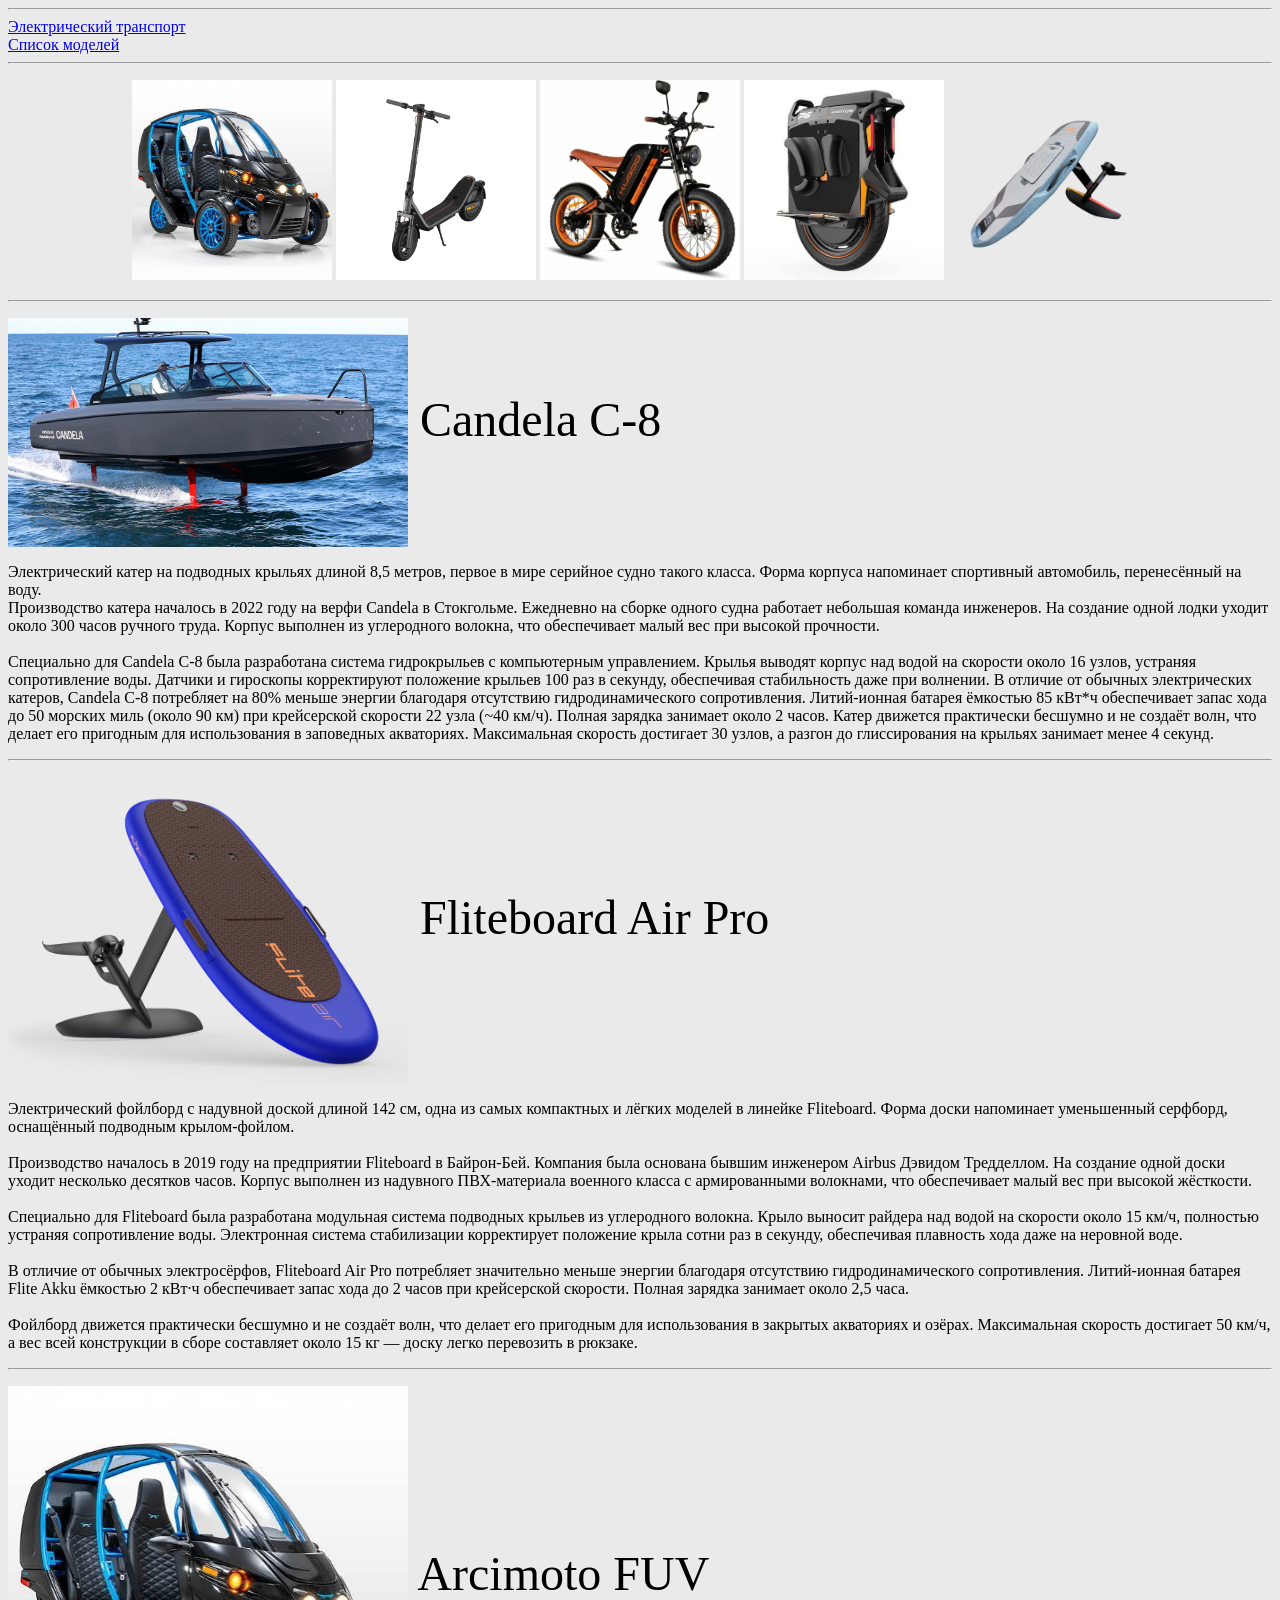
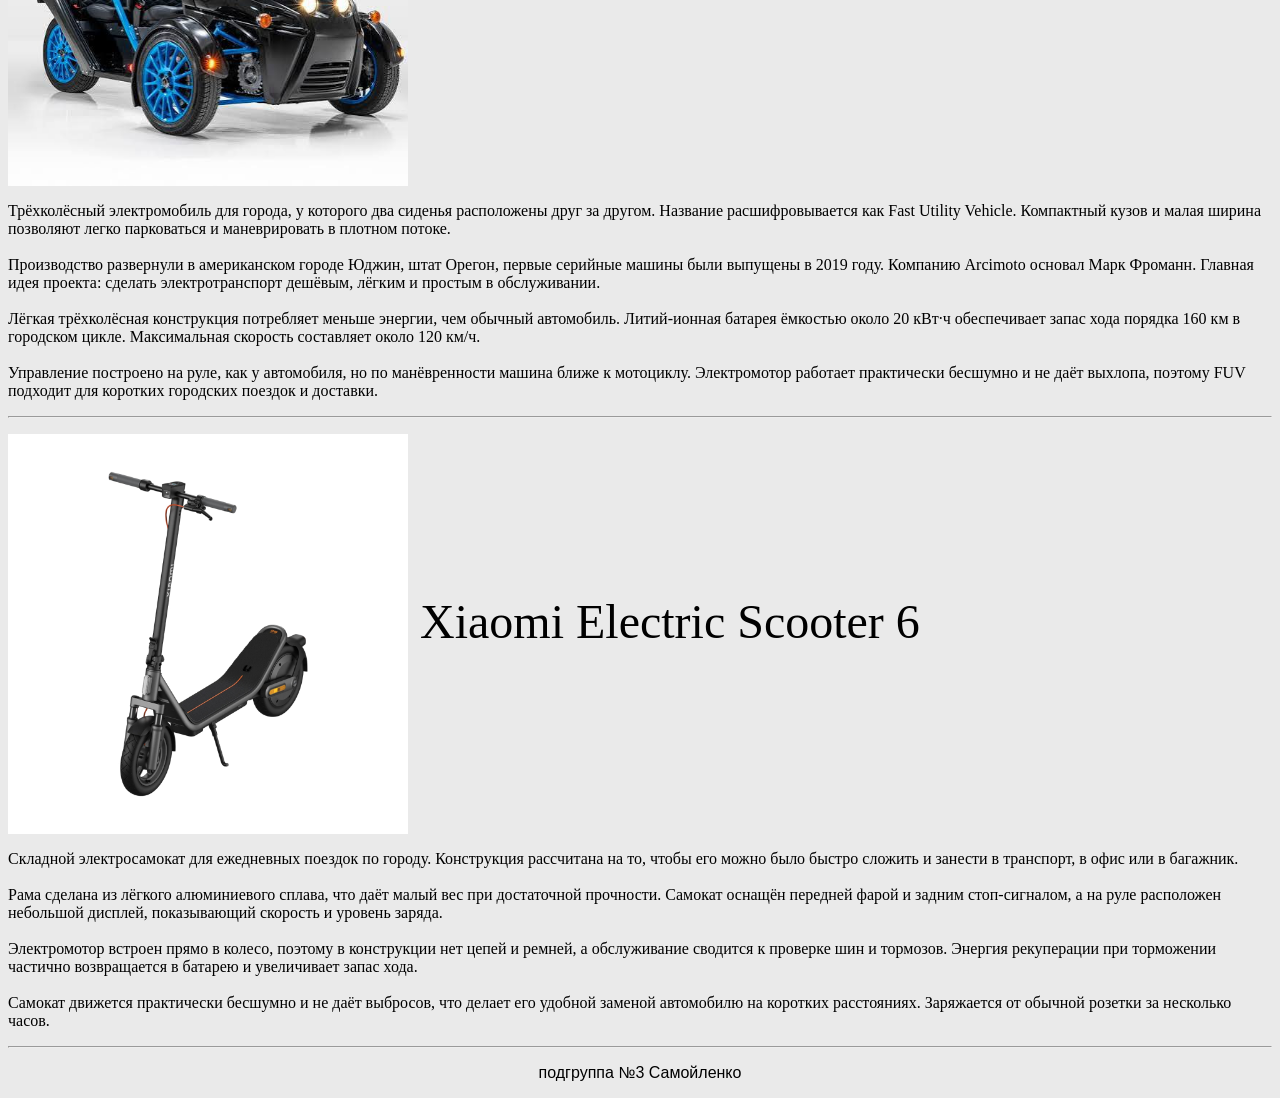
==== index.html @ b35c253e "validated pages and added a list" ====
<!--
главная страница включает (как минимум):
    раздел меню;
    раздел с рисунками (чтобы потом можно было сделать галерею);
    основное содержание (несколько блоков текста с картинками);
    Футер, в котором указать группу и фамилию разработчика (как минимум).
-->
<!DOCTYPE html>
<html lang="ru">
<head>
    <meta charset="UTF-8">
    <title>Electric vehicles</title>
</head>
<body bgcolor="#eaeaea" >
<!--        <a >-->

<hr>


<a href="index.html">Электрический транспорт</a><br>
<!--<a href="index.html"></a><br>-->
<a href="data.html">Список моделей</a><br>

<hr>

<p align="center">
    <a href="details_pages/Arcimoto%20FUV.html" ><img width="200" src="pictures/Arcimoto%20FUV.jpg" alt="Arcimoto FUV"></a>
    <a href="" ><img width="200" src="pictures/Xiaomi%20Electric%20Scooter%206.jpg" alt="Arcimoto FUV"></a>
    <a href="" ><img width="200" src="pictures/Kugoo%20kirin%20v6.jpg" alt="Arcimoto FUV"></a>
    <a href="" ><img width="200" src="pictures/inMOtion%20p6.jpg" alt="Arcimoto FUV"></a>
    <a href="" ><img width="200" src="pictures/WAYDOO%20FLYER%20EVO%20Pro%20Plus.png" alt="Arcimoto FUV"></a>
</p>

<hr>

<p align="justify">
    <img width="400" src="pictures/Candela_C-8.png" align="center" alt="funny boat"><font size="14"> Candela C-8</font>
</p>

<p align="left">
    Электрический катер на подводных крыльях длиной 8,5 метров, первое в мире серийное судно такого класса. Форма корпуса напоминает спортивный автомобиль, перенесённый на воду.<br>
Производство катера началось в 2022 году на верфи Candela в Стокгольме. Ежедневно на сборке одного судна работает небольшая команда инженеров. На создание одной лодки уходит около 300 часов ручного труда. Корпус выполнен из углеродного волокна, что обеспечивает малый вес при высокой прочности.

    <br><br>Специально для Candela C-8 была разработана система гидрокрыльев с компьютерным управлением. Крылья выводят корпус над водой на скорости около 16 узлов, устраняя сопротивление воды. Датчики и гироскопы корректируют положение крыльев 100 раз в секунду, обеспечивая стабильность даже при волнении.
В отличие от обычных электрических катеров, Candela C-8 потребляет на 80% меньше энергии благодаря отсутствию гидродинамического сопротивления. Литий-ионная батарея ёмкостью 85 кВт*ч обеспечивает запас хода до 50 морских миль (около 90 км) при крейсерской скорости 22 узла (~40 км/ч). Полная зарядка занимает около 2 часов.
Катер движется практически бесшумно и не создаёт волн, что делает его пригодным для использования в заповедных акваториях. Максимальная скорость достигает 30 узлов, а разгон до глиссирования на крыльях занимает менее 4 секунд.
</p>

<hr>

<p align="justify">
    <img width="400" src="pictures/Fliteboard_Air_Pro.png" align="center" alt="funny board"><font size="14"> Fliteboard Air Pro</font>
</p>

<p align="left" >
    Электрический фойлборд с надувной доской длиной 142 см, одна из самых компактных и лёгких моделей в линейке Fliteboard. Форма доски напоминает уменьшенный серфборд, оснащённый подводным крылом-фойлом. <br><br>
    Производство началось в 2019 году на предприятии Fliteboard в Байрон-Бей. Компания была основана бывшим инженером Airbus Дэвидом Тредделлом. На создание одной доски уходит несколько десятков часов. Корпус выполнен из надувного ПВХ-материала военного класса с армированными волокнами, что обеспечивает малый вес при высокой жёсткости.<br><br>
    Специально для Fliteboard была разработана модульная система подводных крыльев из углеродного волокна. Крыло выносит райдера над водой на скорости около 15 км/ч, полностью устраняя сопротивление воды. Электронная система стабилизации корректирует положение крыла сотни раз в секунду, обеспечивая плавность хода даже на неровной воде.<br><br>
    В отличие от обычных электросёрфов, Fliteboard Air Pro потребляет значительно меньше энергии благодаря отсутствию гидродинамического сопротивления. Литий-ионная батарея Flite Akku ёмкостью 2 кВт·ч обеспечивает запас хода до 2 часов при крейсерской скорости. Полная зарядка занимает около 2,5 часа.<br><br>
    Фойлборд движется практически бесшумно и не создаёт волн, что делает его пригодным для использования в закрытых акваториях и озёрах. Максимальная скорость достигает 50 км/ч, а вес всей конструкции в сборе составляет около 15 кг — доску легко перевозить в рюкзаке.<br>
</p>

<hr>

<p align="justify">
    <img width="400" src="pictures/Arcimoto%20FUV.jpg" align="center" alt="funny car"><font size="14"> Arcimoto FUV</font>
</p>

<p align="left">
    Трёхколёсный электромобиль для города, у которого два сиденья расположены друг за другом. Название расшифровывается как Fast Utility Vehicle. Компактный кузов и малая ширина позволяют легко парковаться и маневрировать в плотном потоке.<br><br>
    Производство развернули в американском городе Юджин, штат Орегон, первые серийные машины были выпущены в 2019 году. Компанию Arcimoto основал Марк Фроманн. Главная идея проекта: сделать электротранспорт дешёвым, лёгким и простым в обслуживании.<br><br>
    Лёгкая трёхколёсная конструкция потребляет меньше энергии, чем обычный автомобиль. Литий-ионная батарея ёмкостью около 20 кВт·ч обеспечивает запас хода порядка 160 км в городском цикле. Максимальная скорость составляет около 120 км/ч.<br><br>
    Управление построено на руле, как у автомобиля, но по манёвренности машина ближе к мотоциклу. Электромотор работает практически бесшумно и не даёт выхлопа, поэтому FUV подходит для коротких городских поездок и доставки.<br>
</p>

<hr>

<p align="justify">
    <img width="400" src="pictures/Xiaomi%20Electric%20Scooter%206.jpg" align="center" alt="funny thing"><font size="12"> Xiaomi Electric Scooter 6</font>
</p>

<p align="left">
    Складной электросамокат для ежедневных поездок по городу. Конструкция рассчитана на то, чтобы его можно было быстро сложить и занести в транспорт, в офис или в багажник.<br><br>
    Рама сделана из лёгкого алюминиевого сплава, что даёт малый вес при достаточной прочности. Самокат оснащён передней фарой и задним стоп-сигналом, а на руле расположен небольшой дисплей, показывающий скорость и уровень заряда.<br><br>
    Электромотор встроен прямо в колесо, поэтому в конструкции нет цепей и ремней, а обслуживание сводится к проверке шин и тормозов. Энергия рекуперации при торможении частично возвращается в батарею и увеличивает запас хода.<br><br>
    Самокат движется практически бесшумно и не даёт выбросов, что делает его удобной заменой автомобилю на коротких расстояниях. Заряжается от обычной розетки за несколько часов.<br>
</p>

<hr>

<footer>
    <p align="center"><font face="Arial"> подгруппа №3 Самойленко </font></p>
</footer>


</body>
</html>
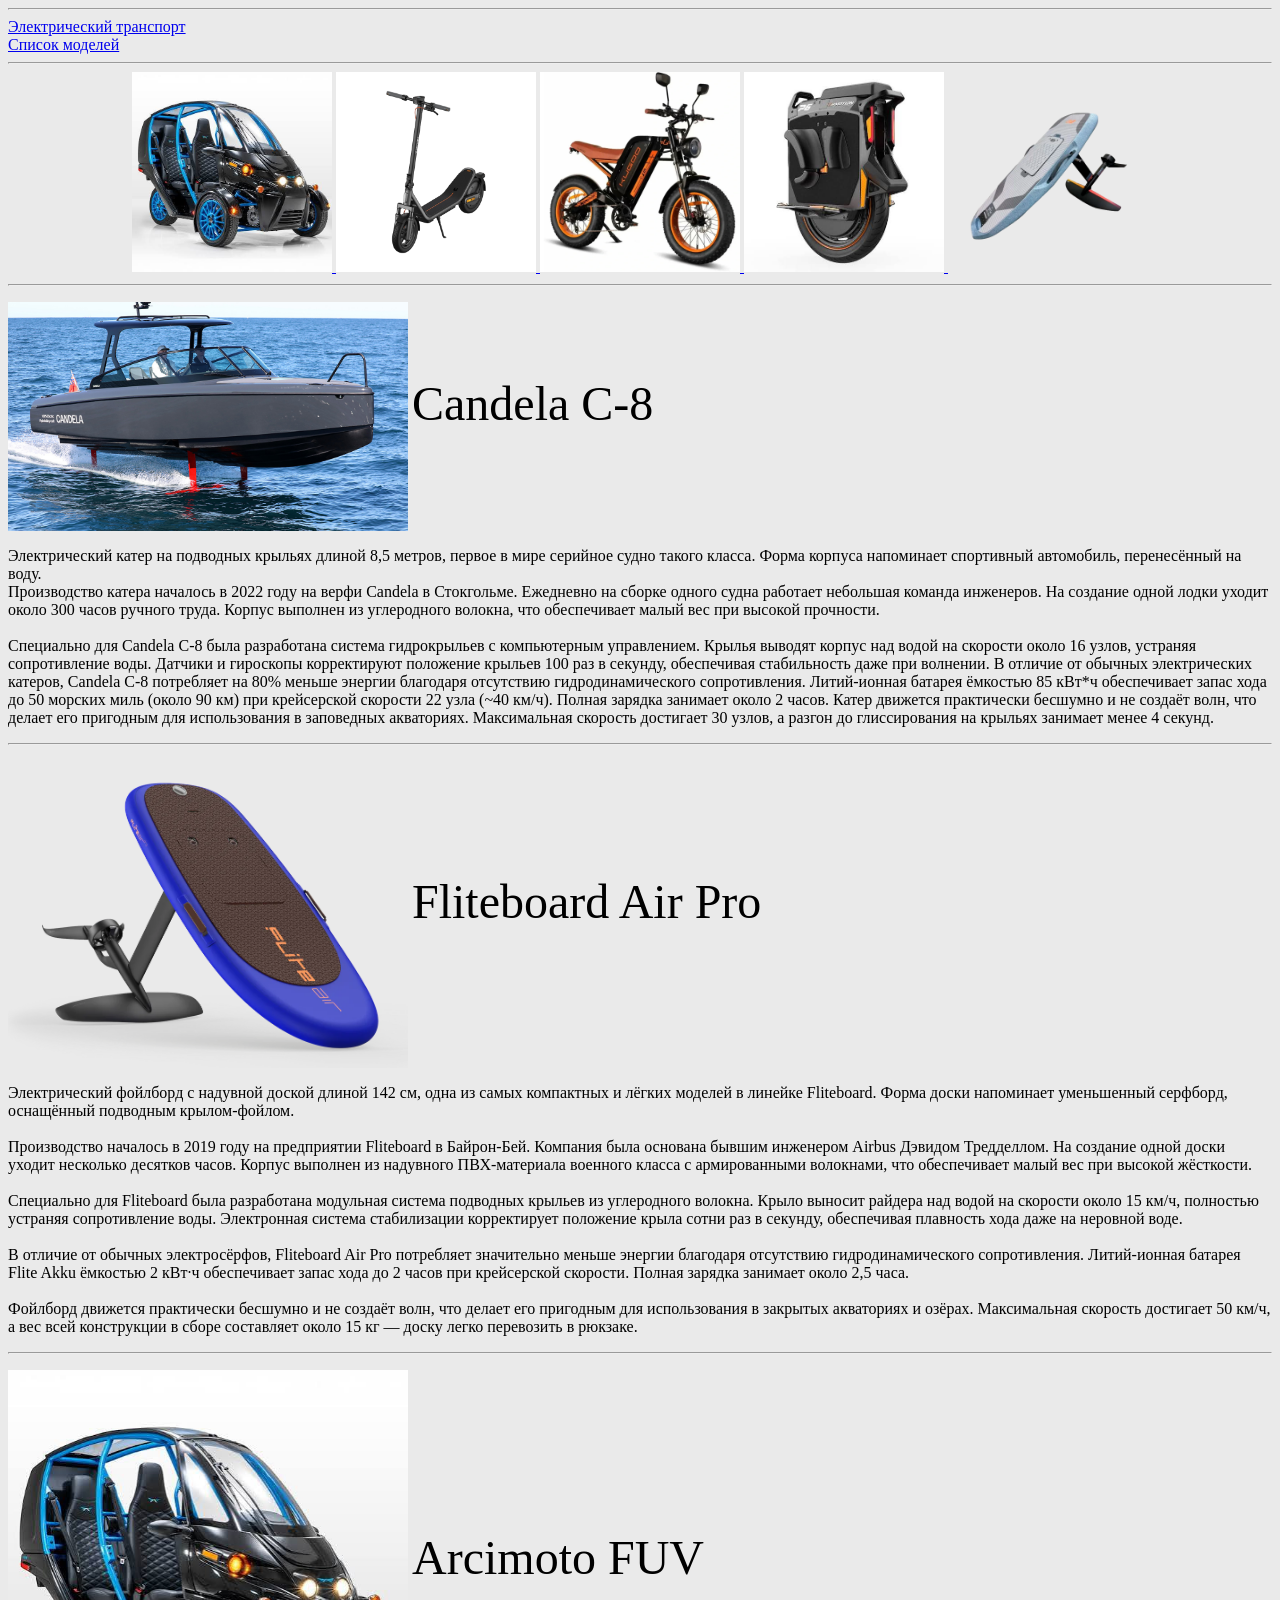
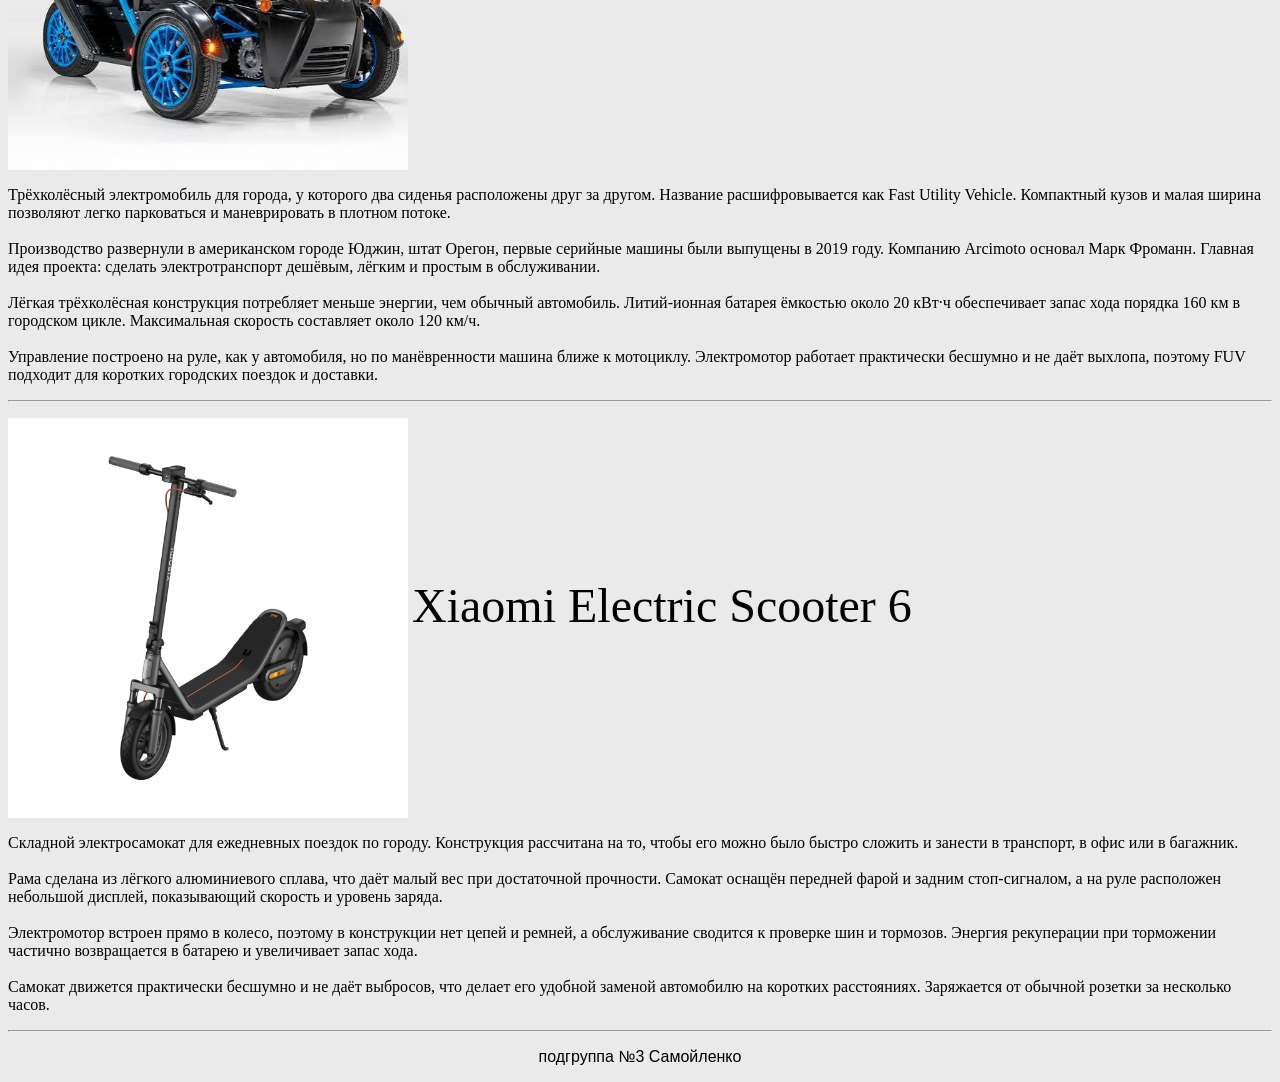
==== commit 92f02473: "done some fixes" ====
--- a/index.html
+++ b/index.html
@@ -7,89 +7,131 @@
 -->
 <!DOCTYPE html>
 <html lang="ru">
+
 <head>
     <meta charset="UTF-8">
     <title>Electric vehicles</title>
 </head>
-<body bgcolor="#eaeaea" >
-<!--        <a >-->
+
+<body bgcolor="#eaeaea">
+
+<hr>
+<a href="index.html">Электрический транспорт</a><br>
+<a href="data.html">Список моделей</a><br>
+<hr>
+
+<center>
+    <a href="details_pages/Arcimoto%20FUV.html">
+        <img src="pictures/Arcimoto%20FUV.jpg" alt="Arcimoto FUV" width="200">
+    </a>
+    <a href="#">
+        <img src="pictures/Xiaomi%20Electric%20Scooter%206.jpg" alt="Arcimoto FUV" width="200">
+    </a>
+    <a href="#">
+        <img src="pictures/Kugoo%20kirin%20v6.jpg" alt="Arcimoto FUV" width="200">
+    </a>
+    <a href="#">
+        <img src="pictures/inMOtion%20p6.jpg" alt="Arcimoto FUV" width="200">
+    </a>
+    <a href="#">
+        <img src="pictures/WAYDOO%20FLYER%20EVO%20Pro%20Plus.png" alt="Arcimoto FUV" width="200">
+    </a>
+</center>
 
 <hr>
 
+<p align="justify">
+    <img src="pictures/Candela_C-8.png" align="center" alt="funny boat" width="400">
+    <font size="14"> Candela C-8</font>
+</p>
 
-<a href="index.html">Электрический транспорт</a><br>
-<!--<a href="index.html"></a><br>-->
-<a href="data.html">Список моделей</a><br>
+<p>
+    Электрический катер на подводных крыльях длиной 8,5 метров, первое в мире серийное судно такого класса. Форма
+    корпуса напоминает спортивный автомобиль, перенесённый на воду.<br>
+    Производство катера началось в 2022 году на верфи Candela в Стокгольме. Ежедневно на сборке одного судна работает
+    небольшая команда инженеров. На создание одной лодки уходит около 300 часов ручного труда. Корпус выполнен из
+    углеродного волокна, что обеспечивает малый вес при высокой прочности.
 
-<hr>
-
-<p align="center">
-    <a href="details_pages/Arcimoto%20FUV.html" ><img width="200" src="pictures/Arcimoto%20FUV.jpg" alt="Arcimoto FUV"></a>
-    <a href="" ><img width="200" src="pictures/Xiaomi%20Electric%20Scooter%206.jpg" alt="Arcimoto FUV"></a>
-    <a href="" ><img width="200" src="pictures/Kugoo%20kirin%20v6.jpg" alt="Arcimoto FUV"></a>
-    <a href="" ><img width="200" src="pictures/inMOtion%20p6.jpg" alt="Arcimoto FUV"></a>
-    <a href="" ><img width="200" src="pictures/WAYDOO%20FLYER%20EVO%20Pro%20Plus.png" alt="Arcimoto FUV"></a>
+    <br><br>Специально для Candela C-8 была разработана система гидрокрыльев с компьютерным управлением. Крылья выводят
+    корпус над водой на скорости около 16 узлов, устраняя сопротивление воды. Датчики и гироскопы корректируют положение
+    крыльев 100 раз в секунду, обеспечивая стабильность даже при волнении.
+    В отличие от обычных электрических катеров, Candela C-8 потребляет на 80% меньше энергии благодаря отсутствию
+    гидродинамического сопротивления. Литий-ионная батарея ёмкостью 85 кВт*ч обеспечивает запас хода до 50 морских миль
+    (около 90 км) при крейсерской скорости 22 узла (~40 км/ч). Полная зарядка занимает около 2 часов.
+    Катер движется практически бесшумно и не создаёт волн, что делает его пригодным для использования в заповедных
+    акваториях. Максимальная скорость достигает 30 узлов, а разгон до глиссирования на крыльях занимает менее 4 секунд.
 </p>
 
 <hr>
 
 <p align="justify">
-    <img width="400" src="pictures/Candela_C-8.png" align="center" alt="funny boat"><font size="14"> Candela C-8</font>
+    <img src="pictures/Fliteboard_Air_Pro.png" align="center" alt="funny board" width="400">
+    <font size="14"> Fliteboard Air Pro</font>
 </p>
 
-<p align="left">
-    Электрический катер на подводных крыльях длиной 8,5 метров, первое в мире серийное судно такого класса. Форма корпуса напоминает спортивный автомобиль, перенесённый на воду.<br>
-Производство катера началось в 2022 году на верфи Candela в Стокгольме. Ежедневно на сборке одного судна работает небольшая команда инженеров. На создание одной лодки уходит около 300 часов ручного труда. Корпус выполнен из углеродного волокна, что обеспечивает малый вес при высокой прочности.
-
-    <br><br>Специально для Candela C-8 была разработана система гидрокрыльев с компьютерным управлением. Крылья выводят корпус над водой на скорости около 16 узлов, устраняя сопротивление воды. Датчики и гироскопы корректируют положение крыльев 100 раз в секунду, обеспечивая стабильность даже при волнении.
-В отличие от обычных электрических катеров, Candela C-8 потребляет на 80% меньше энергии благодаря отсутствию гидродинамического сопротивления. Литий-ионная батарея ёмкостью 85 кВт*ч обеспечивает запас хода до 50 морских миль (около 90 км) при крейсерской скорости 22 узла (~40 км/ч). Полная зарядка занимает около 2 часов.
-Катер движется практически бесшумно и не создаёт волн, что делает его пригодным для использования в заповедных акваториях. Максимальная скорость достигает 30 узлов, а разгон до глиссирования на крыльях занимает менее 4 секунд.
+<p>
+    Электрический фойлборд с надувной доской длиной 142 см, одна из самых компактных и лёгких моделей в линейке
+    Fliteboard. Форма доски напоминает уменьшенный серфборд, оснащённый подводным крылом-фойлом. <br><br>
+    Производство началось в 2019 году на предприятии Fliteboard в Байрон-Бей. Компания была основана бывшим инженером
+    Airbus Дэвидом Тредделлом. На создание одной доски уходит несколько десятков часов. Корпус выполнен из надувного
+    ПВХ-материала военного класса с армированными волокнами, что обеспечивает малый вес при высокой жёсткости.<br><br>
+    Специально для Fliteboard была разработана модульная система подводных крыльев из углеродного волокна. Крыло выносит
+    райдера над водой на скорости около 15 км/ч, полностью устраняя сопротивление воды. Электронная система стабилизации
+    корректирует положение крыла сотни раз в секунду, обеспечивая плавность хода даже на неровной воде.<br><br>
+    В отличие от обычных электросёрфов, Fliteboard Air Pro потребляет значительно меньше энергии благодаря отсутствию
+    гидродинамического сопротивления. Литий-ионная батарея Flite Akku ёмкостью 2 кВт·ч обеспечивает запас хода до 2
+    часов при крейсерской скорости. Полная зарядка занимает около 2,5 часа.<br><br>
+    Фойлборд движется практически бесшумно и не создаёт волн, что делает его пригодным для использования в закрытых
+    акваториях и озёрах. Максимальная скорость достигает 50 км/ч, а вес всей конструкции в сборе составляет около 15 кг
+    — доску легко перевозить в рюкзаке.<br>
 </p>
 
 <hr>
 
 <p align="justify">
-    <img width="400" src="pictures/Fliteboard_Air_Pro.png" align="center" alt="funny board"><font size="14"> Fliteboard Air Pro</font>
+    <img src="pictures/Arcimoto%20FUV.jpg" align="center" alt="funny car" width="400">
+    <font size="14"> Arcimoto FUV</font>
 </p>
 
-<p align="left" >
-    Электрический фойлборд с надувной доской длиной 142 см, одна из самых компактных и лёгких моделей в линейке Fliteboard. Форма доски напоминает уменьшенный серфборд, оснащённый подводным крылом-фойлом. <br><br>
-    Производство началось в 2019 году на предприятии Fliteboard в Байрон-Бей. Компания была основана бывшим инженером Airbus Дэвидом Тредделлом. На создание одной доски уходит несколько десятков часов. Корпус выполнен из надувного ПВХ-материала военного класса с армированными волокнами, что обеспечивает малый вес при высокой жёсткости.<br><br>
-    Специально для Fliteboard была разработана модульная система подводных крыльев из углеродного волокна. Крыло выносит райдера над водой на скорости около 15 км/ч, полностью устраняя сопротивление воды. Электронная система стабилизации корректирует положение крыла сотни раз в секунду, обеспечивая плавность хода даже на неровной воде.<br><br>
-    В отличие от обычных электросёрфов, Fliteboard Air Pro потребляет значительно меньше энергии благодаря отсутствию гидродинамического сопротивления. Литий-ионная батарея Flite Akku ёмкостью 2 кВт·ч обеспечивает запас хода до 2 часов при крейсерской скорости. Полная зарядка занимает около 2,5 часа.<br><br>
-    Фойлборд движется практически бесшумно и не создаёт волн, что делает его пригодным для использования в закрытых акваториях и озёрах. Максимальная скорость достигает 50 км/ч, а вес всей конструкции в сборе составляет около 15 кг — доску легко перевозить в рюкзаке.<br>
+<p>
+    Трёхколёсный электромобиль для города, у которого два сиденья расположены друг за другом. Название расшифровывается
+    как Fast Utility Vehicle. Компактный кузов и малая ширина позволяют легко парковаться и маневрировать в плотном
+    потоке.<br><br>
+    Производство развернули в американском городе Юджин, штат Орегон, первые серийные машины были выпущены в 2019 году.
+    Компанию Arcimoto основал Марк Фроманн. Главная идея проекта: сделать электротранспорт дешёвым, лёгким и простым в
+    обслуживании.<br><br>
+    Лёгкая трёхколёсная конструкция потребляет меньше энергии, чем обычный автомобиль. Литий-ионная батарея ёмкостью
+    около 20 кВт·ч обеспечивает запас хода порядка 160 км в городском цикле. Максимальная скорость составляет около 120
+    км/ч.<br><br>
+    Управление построено на руле, как у автомобиля, но по манёвренности машина ближе к мотоциклу. Электромотор работает
+    практически бесшумно и не даёт выхлопа, поэтому FUV подходит для коротких городских поездок и доставки.<br>
 </p>
 
 <hr>
 
 <p align="justify">
-    <img width="400" src="pictures/Arcimoto%20FUV.jpg" align="center" alt="funny car"><font size="14"> Arcimoto FUV</font>
+    <img src="pictures/Xiaomi%20Electric%20Scooter%206.jpg" align="center" alt="funny thing" width="400">
+    <font size="12"> Xiaomi Electric Scooter 6</font>
 </p>
 
-<p align="left">
-    Трёхколёсный электромобиль для города, у которого два сиденья расположены друг за другом. Название расшифровывается как Fast Utility Vehicle. Компактный кузов и малая ширина позволяют легко парковаться и маневрировать в плотном потоке.<br><br>
-    Производство развернули в американском городе Юджин, штат Орегон, первые серийные машины были выпущены в 2019 году. Компанию Arcimoto основал Марк Фроманн. Главная идея проекта: сделать электротранспорт дешёвым, лёгким и простым в обслуживании.<br><br>
-    Лёгкая трёхколёсная конструкция потребляет меньше энергии, чем обычный автомобиль. Литий-ионная батарея ёмкостью около 20 кВт·ч обеспечивает запас хода порядка 160 км в городском цикле. Максимальная скорость составляет около 120 км/ч.<br><br>
-    Управление построено на руле, как у автомобиля, но по манёвренности машина ближе к мотоциклу. Электромотор работает практически бесшумно и не даёт выхлопа, поэтому FUV подходит для коротких городских поездок и доставки.<br>
-</p>
-
-<hr>
-
-<p align="justify">
-    <img width="400" src="pictures/Xiaomi%20Electric%20Scooter%206.jpg" align="center" alt="funny thing"><font size="12"> Xiaomi Electric Scooter 6</font>
-</p>
-
-<p align="left">
-    Складной электросамокат для ежедневных поездок по городу. Конструкция рассчитана на то, чтобы его можно было быстро сложить и занести в транспорт, в офис или в багажник.<br><br>
-    Рама сделана из лёгкого алюминиевого сплава, что даёт малый вес при достаточной прочности. Самокат оснащён передней фарой и задним стоп-сигналом, а на руле расположен небольшой дисплей, показывающий скорость и уровень заряда.<br><br>
-    Электромотор встроен прямо в колесо, поэтому в конструкции нет цепей и ремней, а обслуживание сводится к проверке шин и тормозов. Энергия рекуперации при торможении частично возвращается в батарею и увеличивает запас хода.<br><br>
-    Самокат движется практически бесшумно и не даёт выбросов, что делает его удобной заменой автомобилю на коротких расстояниях. Заряжается от обычной розетки за несколько часов.<br>
+<p>
+    Складной электросамокат для ежедневных поездок по городу. Конструкция рассчитана на то, чтобы его можно было быстро
+    сложить и занести в транспорт, в офис или в багажник.<br><br>
+    Рама сделана из лёгкого алюминиевого сплава, что даёт малый вес при достаточной прочности. Самокат оснащён передней
+    фарой и задним стоп-сигналом, а на руле расположен небольшой дисплей, показывающий скорость и уровень
+    заряда.<br><br>
+    Электромотор встроен прямо в колесо, поэтому в конструкции нет цепей и ремней, а обслуживание сводится к проверке
+    шин и тормозов. Энергия рекуперации при торможении частично возвращается в батарею и увеличивает запас хода.<br><br>
+    Самокат движется практически бесшумно и не даёт выбросов, что делает его удобной заменой автомобилю на коротких
+    расстояниях. Заряжается от обычной розетки за несколько часов.<br>
 </p>
 
 <hr>
 
 <footer>
-    <p align="center"><font face="Arial"> подгруппа №3 Самойленко </font></p>
+    <p align="center">
+        <font face="Arial"> подгруппа №3 Самойленко </font>
+    </p>
 </footer>
 
 
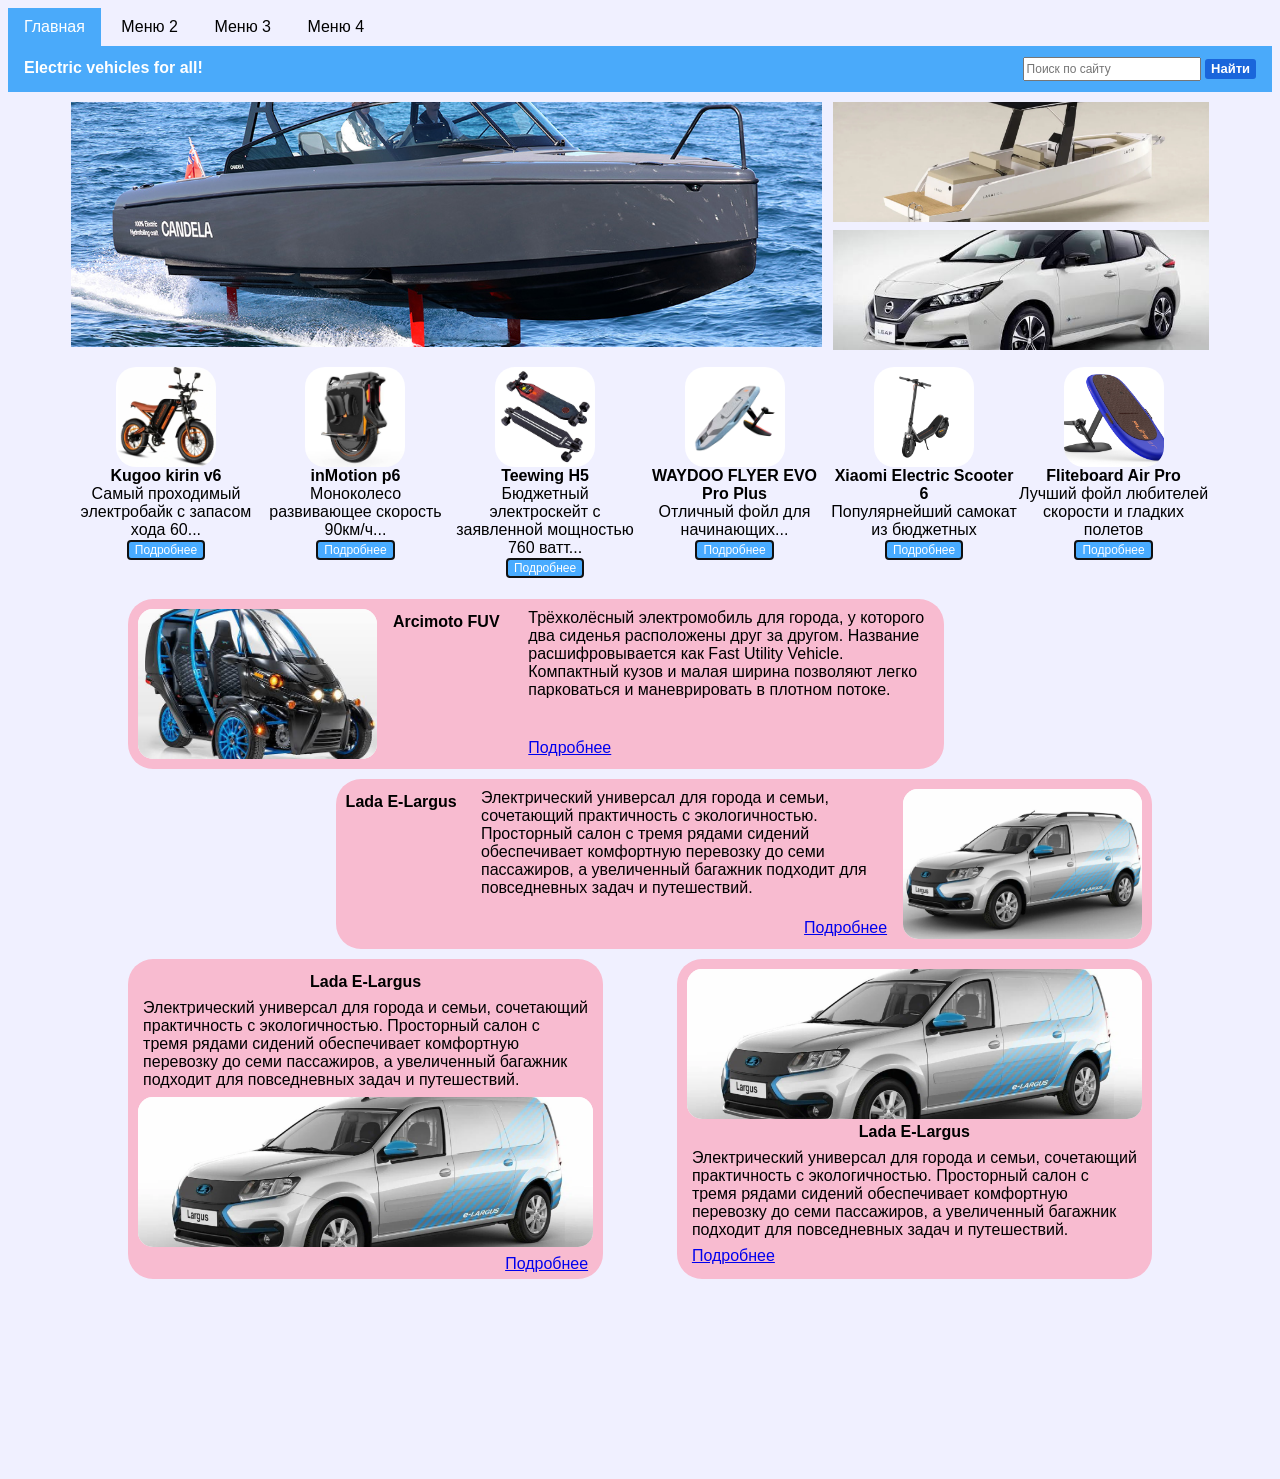
==== commit e04edbab: "forked succesfully..?" ====
--- a/index.html
+++ b/index.html
@@ -1,139 +1,140 @@
-<!--
-главная страница включает (как минимум):
-    раздел меню;
-    раздел с рисунками (чтобы потом можно было сделать галерею);
-    основное содержание (несколько блоков текста с картинками);
-    Футер, в котором указать группу и фамилию разработчика (как минимум).
--->
 <!DOCTYPE html>
 <html lang="ru">
-
 <head>
     <meta charset="UTF-8">
-    <title>Electric vehicles</title>
+    <title>Макет страницы</title>
+    <link rel="stylesheet" href="styles.css">
+
 </head>
+<body>
 
-<body bgcolor="#eaeaea">
+<ul class="tabs">
+    <li class="active">Главная</li>
+    <li>Меню 2</li>
+    <li>Меню 3</li>
+    <li>Меню 4</li>
+</ul>
 
-<hr>
-<a href="index.html">Электрический транспорт</a><br>
-<a href="data.html">Список моделей</a><br>
-<hr>
+<div class="header">
+    <div class="logo">Electric vehicles for all!</div>
+    <div class="search">
+        <input type="text" placeholder="Поиск по сайту">
+        <button>Найти</button>
+    </div>
+</div>
 
-<center>
-    <a href="details_pages/Arcimoto%20FUV.html">
-        <img src="pictures/Arcimoto%20FUV.jpg" alt="Arcimoto FUV" width="200">
-    </a>
-    <a href="#">
-        <img src="pictures/Xiaomi%20Electric%20Scooter%206.jpg" alt="Arcimoto FUV" width="200">
-    </a>
-    <a href="#">
-        <img src="pictures/Kugoo%20kirin%20v6.jpg" alt="Arcimoto FUV" width="200">
-    </a>
-    <a href="#">
-        <img src="pictures/inMOtion%20p6.jpg" alt="Arcimoto FUV" width="200">
-    </a>
-    <a href="#">
-        <img src="pictures/WAYDOO%20FLYER%20EVO%20Pro%20Plus.png" alt="Arcimoto FUV" width="200">
-    </a>
-</center>
+<div class="wrap">
 
-<hr>
+    <div class="gallery">
+        <div class="big">
+            <img src="pictures/Candela_C-8.png" alt="Candela">
+        </div>
+        <div class="side">
+            <div class="b1">
+                <img src="pictures/Lasai%2022GL.jpg" alt="Lasai 22GL">
+            </div>
+            <div class="b2">
+                <img src="pictures/NissanLeaf.png" alt="Nissan Leaf">
+            </div>
+        </div>
+    </div>
 
-<p align="justify">
-    <img src="pictures/Candela_C-8.png" align="center" alt="funny boat" width="400">
-    <font size="14"> Candela C-8</font>
-</p>
+    <div class="circles">
+        <div class="circle">
+            <img src="pictures/Kugoo%20kirin%20v6.jpg" alt="Рис.">
+            <b>Kugoo kirin v6</b><span>Самый проходимый электробайк с запасом хода 60...</span>
+            <button>Подробнее</button>
+        </div>
+        <div class="circle">
+            <img src="pictures/inMOtion%20p6.jpg" alt="Рис.">
+            <b>inMotion p6</b><span>Моноколесо развивающее скорость 90км/ч...</span>
+            <button>Подробнее</button>
+        </div>
+        <div class="circle">
+            <img src="pictures/Teewing%20H5.jpg" alt="Рис.">
+            <b>Teewing H5</b><span>Бюджетный электроскейт с заявленной мощностью 760 ватт...</span>
+            <button>Подробнее</button>
+        </div>
+        <div class="circle">
+            <img src="pictures/WAYDOO%20FLYER%20EVO%20Pro%20Plus.png" alt="Рис.">
+            <b>WAYDOO FLYER EVO Pro Plus</b><span>Отличный фойл для начинающих...</span>
+            <button>Подробнее</button>
+        </div>
+        <div class="circle">
+            <img src="pictures/Xiaomi%20Electric%20Scooter%206.jpg" alt="Рис.">
+            <b>Xiaomi Electric Scooter 6</b><span>Популярнейший самокат из бюджетных</span>
+            <button>Подробнее</button>
+        </div>
+        <div class="circle">
+            <img src="pictures/Fliteboard_Air_Pro.png" alt="Рис.">
+            <b>Fliteboard Air Pro</b><span>Лучший фойл любителей скорости и гладких полетов</span>
+            <button>Подробнее</button>
+        </div>
+    </div>
 
-<p>
-    Электрический катер на подводных крыльях длиной 8,5 метров, первое в мире серийное судно такого класса. Форма
-    корпуса напоминает спортивный автомобиль, перенесённый на воду.<br>
-    Производство катера началось в 2022 году на верфи Candela в Стокгольме. Ежедневно на сборке одного судна работает
-    небольшая команда инженеров. На создание одной лодки уходит около 300 часов ручного труда. Корпус выполнен из
-    углеродного волокна, что обеспечивает малый вес при высокой прочности.
+    <div class="card c1">
+        <div class="pic">
+            <img src="pictures/Arcimoto%20FUV.jpg" alt="Рис.">
+        </div>
+        <h3>Arcimoto FUV</h3>
+        <div class="text">
+            <div class="article">
+                Трёхколёсный электромобиль для города, у которого два сиденья расположены друг за другом. Название расшифровывается
+                как Fast Utility Vehicle. Компактный кузов и малая ширина позволяют легко парковаться и маневрировать в плотном
+                потоке.
+            </div>
+            <a href="#">Подробнее</a>
+        </div>
+    </div>
 
-    <br><br>Специально для Candela C-8 была разработана система гидрокрыльев с компьютерным управлением. Крылья выводят
-    корпус над водой на скорости около 16 узлов, устраняя сопротивление воды. Датчики и гироскопы корректируют положение
-    крыльев 100 раз в секунду, обеспечивая стабильность даже при волнении.
-    В отличие от обычных электрических катеров, Candela C-8 потребляет на 80% меньше энергии благодаря отсутствию
-    гидродинамического сопротивления. Литий-ионная батарея ёмкостью 85 кВт*ч обеспечивает запас хода до 50 морских миль
-    (около 90 км) при крейсерской скорости 22 узла (~40 км/ч). Полная зарядка занимает около 2 часов.
-    Катер движется практически бесшумно и не создаёт волн, что делает его пригодным для использования в заповедных
-    акваториях. Максимальная скорость достигает 30 узлов, а разгон до глиссирования на крыльях занимает менее 4 секунд.
-</p>
+    <div class="card c2">
+        <h3>Lada E-Largus</h3>
+        <div class="text">
+            <div class="article">
+                Электрический универсал для города и семьи, сочетающий практичность с экологичностью. Просторный салон
+                с тремя рядами сидений обеспечивает комфортную перевозку до семи пассажиров,
+                а увеличенный багажник подходит для повседневных задач и путешествий.
+            </div>
+            <a href="#">Подробнее</a>
+        </div>
+        <div class="pic">
+            <img src="pictures/Lada%20E-Largus.png" alt="Рис.">
+        </div>
+    </div>
 
-<hr>
+    <div class="card c3">
+        <h3>Lada E-Largus</h3>
+        <div class="text">
+            <div class="article">
+                Электрический универсал для города и семьи, сочетающий практичность с экологичностью. Просторный салон
+                с тремя рядами сидений обеспечивает комфортную перевозку до семи пассажиров,
+                а увеличенный багажник подходит для повседневных задач и путешествий.
+            </div>
+        </div>
+        <div class="pic">
+            <img src="pictures/Lada%20E-Largus.png" alt="Рис.">
+        </div>
+        <div class="more"><a href="#">Подробнее</a></div>
+    </div>
 
-<p align="justify">
-    <img src="pictures/Fliteboard_Air_Pro.png" align="center" alt="funny board" width="400">
-    <font size="14"> Fliteboard Air Pro</font>
-</p>
+    <div class="card c4">
+        <div class="pic">
+            <img src="pictures/Lada%20E-Largus.png" alt="Рис.">
+        </div>
+        <h3>Lada E-Largus</h3>
+        <div class="text">
+            <div class="article">
+                Электрический универсал для города и семьи, сочетающий практичность с экологичностью. Просторный салон
+                с тремя рядами сидений обеспечивает комфортную перевозку до семи пассажиров,
+                а увеличенный багажник подходит для повседневных задач и путешествий.
+            </div>
+        </div>
+        <div class="more"><a href="#">Подробнее</a></div>
+    </div>
 
-<p>
-    Электрический фойлборд с надувной доской длиной 142 см, одна из самых компактных и лёгких моделей в линейке
-    Fliteboard. Форма доски напоминает уменьшенный серфборд, оснащённый подводным крылом-фойлом. <br><br>
-    Производство началось в 2019 году на предприятии Fliteboard в Байрон-Бей. Компания была основана бывшим инженером
-    Airbus Дэвидом Тредделлом. На создание одной доски уходит несколько десятков часов. Корпус выполнен из надувного
-    ПВХ-материала военного класса с армированными волокнами, что обеспечивает малый вес при высокой жёсткости.<br><br>
-    Специально для Fliteboard была разработана модульная система подводных крыльев из углеродного волокна. Крыло выносит
-    райдера над водой на скорости около 15 км/ч, полностью устраняя сопротивление воды. Электронная система стабилизации
-    корректирует положение крыла сотни раз в секунду, обеспечивая плавность хода даже на неровной воде.<br><br>
-    В отличие от обычных электросёрфов, Fliteboard Air Pro потребляет значительно меньше энергии благодаря отсутствию
-    гидродинамического сопротивления. Литий-ионная батарея Flite Akku ёмкостью 2 кВт·ч обеспечивает запас хода до 2
-    часов при крейсерской скорости. Полная зарядка занимает около 2,5 часа.<br><br>
-    Фойлборд движется практически бесшумно и не создаёт волн, что делает его пригодным для использования в закрытых
-    акваториях и озёрах. Максимальная скорость достигает 50 км/ч, а вес всей конструкции в сборе составляет около 15 кг
-    — доску легко перевозить в рюкзаке.<br>
-</p>
+    <div class="spacer"></div>
 
-<hr>
-
-<p align="justify">
-    <img src="pictures/Arcimoto%20FUV.jpg" align="center" alt="funny car" width="400">
-    <font size="14"> Arcimoto FUV</font>
-</p>
-
-<p>
-    Трёхколёсный электромобиль для города, у которого два сиденья расположены друг за другом. Название расшифровывается
-    как Fast Utility Vehicle. Компактный кузов и малая ширина позволяют легко парковаться и маневрировать в плотном
-    потоке.<br><br>
-    Производство развернули в американском городе Юджин, штат Орегон, первые серийные машины были выпущены в 2019 году.
-    Компанию Arcimoto основал Марк Фроманн. Главная идея проекта: сделать электротранспорт дешёвым, лёгким и простым в
-    обслуживании.<br><br>
-    Лёгкая трёхколёсная конструкция потребляет меньше энергии, чем обычный автомобиль. Литий-ионная батарея ёмкостью
-    около 20 кВт·ч обеспечивает запас хода порядка 160 км в городском цикле. Максимальная скорость составляет около 120
-    км/ч.<br><br>
-    Управление построено на руле, как у автомобиля, но по манёвренности машина ближе к мотоциклу. Электромотор работает
-    практически бесшумно и не даёт выхлопа, поэтому FUV подходит для коротких городских поездок и доставки.<br>
-</p>
-
-<hr>
-
-<p align="justify">
-    <img src="pictures/Xiaomi%20Electric%20Scooter%206.jpg" align="center" alt="funny thing" width="400">
-    <font size="12"> Xiaomi Electric Scooter 6</font>
-</p>
-
-<p>
-    Складной электросамокат для ежедневных поездок по городу. Конструкция рассчитана на то, чтобы его можно было быстро
-    сложить и занести в транспорт, в офис или в багажник.<br><br>
-    Рама сделана из лёгкого алюминиевого сплава, что даёт малый вес при достаточной прочности. Самокат оснащён передней
-    фарой и задним стоп-сигналом, а на руле расположен небольшой дисплей, показывающий скорость и уровень
-    заряда.<br><br>
-    Электромотор встроен прямо в колесо, поэтому в конструкции нет цепей и ремней, а обслуживание сводится к проверке
-    шин и тормозов. Энергия рекуперации при торможении частично возвращается в батарею и увеличивает запас хода.<br><br>
-    Самокат движется практически бесшумно и не даёт выбросов, что делает его удобной заменой автомобилю на коротких
-    расстояниях. Заряжается от обычной розетки за несколько часов.<br>
-</p>
-
-<hr>
-
-<footer>
-    <p align="center">
-        <font face="Arial"> подгруппа №3 Самойленко </font>
-    </p>
-</footer>
-
-
+    <!--    <footer>Б9124-09.03.04 (3 подгруппа) Самойленко А.А.</footer>-->
+</div>
 </body>
 </html>
--- a/styles.css
+++ b/styles.css
@@ -0,0 +1,264 @@
+body {
+    margin: 8px;
+    background-color: #F0F0FF;
+    font: 16px Arial;
+}
+
+/* меню */
+.tabs {
+    display: block;
+    margin: 0;
+    padding: 0;
+    list-style: none;
+}
+.tabs li {
+    display: inline-block;
+    padding: 10px 16px;
+    height: 18px;
+}
+.tabs li.active {
+    background: #4AAAFA;
+    color: white;
+}
+
+/* шапка */
+.header {
+    display: block;
+    overflow: hidden;
+
+    background: #4AAAFA;
+    color: white;
+    padding: 0 16px;
+}
+.logo {
+    display: block;
+    float: left;
+
+    font-weight: bold;
+    padding: 13px 0;
+}
+.search {
+    display: block;
+    float: right;
+
+    margin: 11px 0;
+}
+.search input {
+    width: 170px;
+    height: 18px;
+
+    font-size: 12px;
+}
+.search button {
+    background: #1A66DB;
+    color: white;
+
+    border-width: 0;
+    border-radius: 3px;
+
+    height: 20px;
+
+    font-weight: bold;
+    font-size: 13px;
+}
+
+/* обёртка */
+.wrap {
+    width: 90%;
+    margin: 10px auto 100px;
+}
+
+/* галерея */
+.gallery {
+    margin: 10px 0;
+    height: 245px;
+}
+.gallery img {
+    width: 100%;
+    height: 100%;
+    object-fit: cover;
+}
+
+.big {
+    display: block;
+    float: left;
+    width: 66%;
+    height: 100%
+}
+.side {
+    display: block;
+    float: right;
+    width: 33%;
+    height: 100%;
+}
+.b1, .b2 {
+    overflow: hidden;
+    height: 49%;
+}
+.b1 {
+    margin: 0 0 2% 0;
+}
+
+
+
+/* кружки */
+.circles {
+    margin: 10px auto 10px ;
+    overflow: hidden;
+}
+.circle {
+    display: block;
+    float: left;
+    width: 16.66%;
+    text-align: center;
+}
+.circle img {
+    display: block;
+
+    width: 100px;
+    height: 100px;
+    object-fit: cover;
+
+    background: white;
+    border-radius: 20%;
+    margin: 10px auto 0;
+}
+.circle b, .circle span{
+    display: block;
+}
+.circle button {
+    background: #48ABFF;
+    color: white;
+    border: 2px solid #111111;
+    border-radius: 4px;
+    font: 12px Arial;
+    padding: 1px 6px;
+    margin: 1px;
+}
+
+/* карточки */
+.card {
+    background: #f8bbd0;
+    border-radius: 25px;
+    padding: 10px;
+    margin: 10px 0;
+}
+.pic {
+    background: #fff;
+    border-radius: 15px;
+    height: 150px;
+}
+.pic img {
+    width: 100%;
+    height: 100%;
+    border-radius: 15px;
+    object-fit: cover;
+}
+.card h3 {
+    margin: 0px;
+    font-size: 16px;
+}
+.article{
+    text-align: left;
+    height: 130px;
+    overflow: hidden;
+}
+
+.c1 {
+    display: block;
+    float: left;
+    width: 70%;
+    height: 150px;
+    margin: 10px 5% 0;
+}
+.c1 .pic {
+    display: block;
+    float: left;
+    width: 30%;
+}
+.c1 h3 {
+    display: block;
+    float: left;
+    width: 15%;
+    margin: 4px 2% 0;
+}
+.c1 .text {
+    display: block;
+    float: right;
+    width: 51%;
+}
+
+.c2 {
+    display: block;
+    float: right;
+    width: 70%;
+    height: 150px;
+    margin: 10px 5% 0;
+}
+.c2 .pic {
+    display: block;
+    float: right;
+    width: 30%;
+}
+.c2 h3 {
+    display: block;
+    float: left;
+    width: 15%;
+    margin: 4px 0 0;
+}
+.c2 .text {
+    display: block;
+    float: left;
+    width: 51%;
+    margin: 0 2%;
+    text-align: right;
+}
+
+.c3 {
+    display: block;
+    float: left;
+    width: 40%;
+    margin: 10px 0 0 5%;
+    height: 300px;
+}
+.c3 h3 {
+    text-align: center;
+    margin: 4px 0 0;
+}
+.c3 .text {
+    margin: 8px 5px;
+}
+.c3 .article {
+    height: 90px;
+}
+.c3 .more {
+    text-align: right;
+    margin: 8px 5px;
+}
+
+.c4 {
+    display: block;
+    float: right;
+    width: 40%;
+    margin: 10px 5% 0 0;
+    height: 300px;
+}
+.c4 h3 {
+    text-align: center;
+    margin: 4px 0 0;
+}
+.c4 .text {
+    margin: 8px 5px;
+}
+.c4 .article {
+    height: 90px;
+}
+.c4 .more {
+    text-align: left;
+    margin: 8px 5px;
+}
+
+.spacer {
+    clear: both;
+    height: 100px
+}
